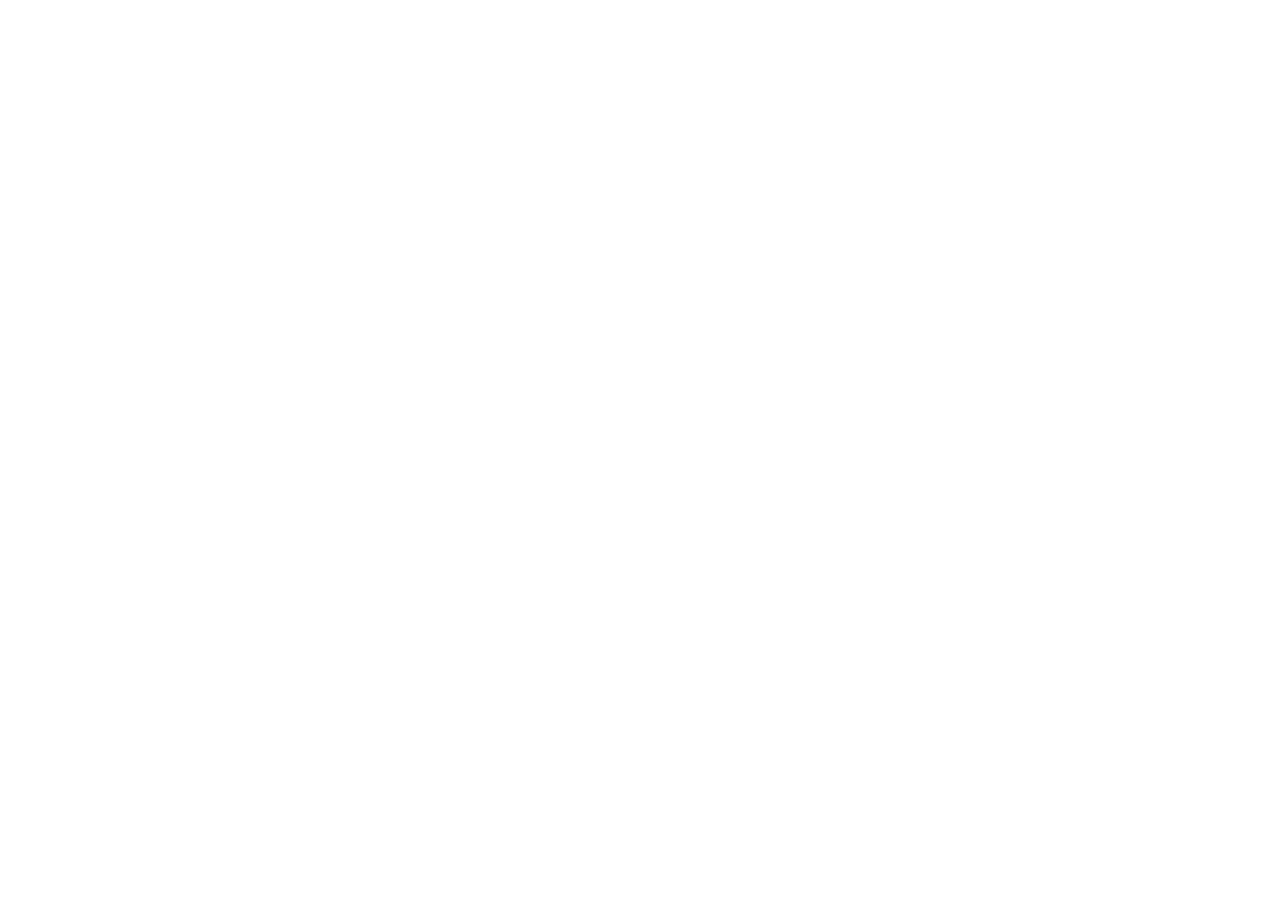
==== index.html @ af3cfa0d "." ====
<!DOCTYPE html>
<html lang="en">
<head>
    <meta charset="UTF-8">
    <meta http-equiv="X-UA-Compatible" content="IE=edge">
    <meta name="viewport" content="width=device-width, initial-scale=1.0">
    <title>Index</title>
</head>
<body>
    
</body>
</html>
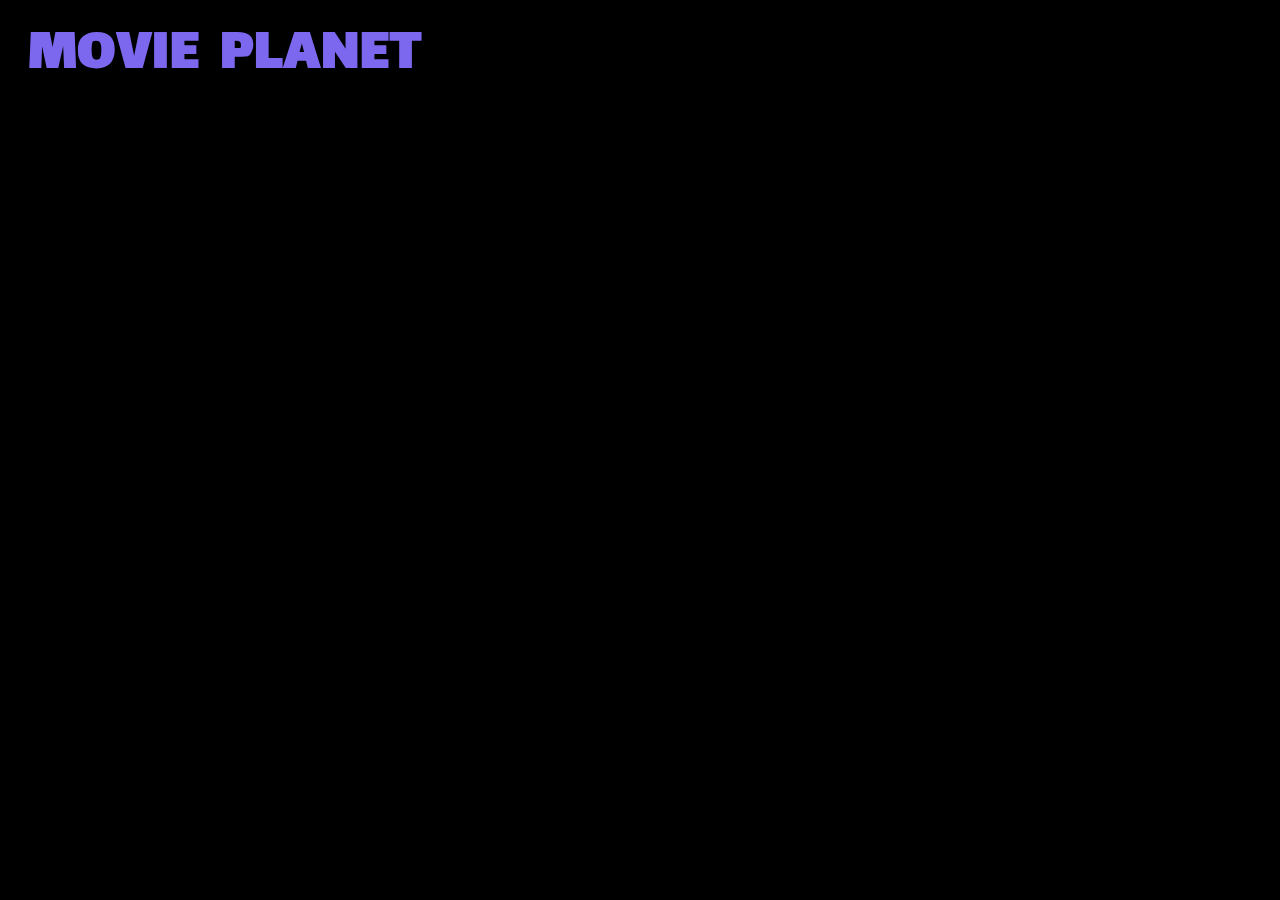
==== commit 46197f92: "background and logo" ====
--- a/index.html
+++ b/index.html
@@ -5,6 +5,14 @@
     <meta http-equiv="X-UA-Compatible" content="IE=edge">
     <meta name="viewport" content="width=device-width, initial-scale=1.0">
     <title>Index</title>
+    <link rel="stylesheet" type="text/css" href="./Header.css">
+    <link rel="stylesheet" type="text/css" href="./Body.css">
+    <script type="text/javascript" src="./Header.js"></script>
+    <script type="text/javascript" src="./Body.js"></script>
+    <h1 class="logo">MOVIE PLANET</h1>
+    <style type="text/css">
+      @import url('https://fonts.googleapis.com/css2?family=Lalezar&display=swap');
+    </style>
 </head>
 <body>
     
--- a/Header.css
+++ b/Header.css
@@ -0,0 +1,15 @@
+@charset "UTF-8";
+
+.logo {
+    font-family: 'Lalezar', cursive;
+    font-size: 45pt;
+    word-spacing: 10px;
+    letter-spacing: 1px;
+    color:mediumslateblue;
+    margin-top: 0px;
+    margin-left: 20px;
+}
+
+body{
+    background-color: black;
+}--- a/Body.css
+++ b/Body.css
@@ -0,0 +1 @@
+@charset "UTF-8";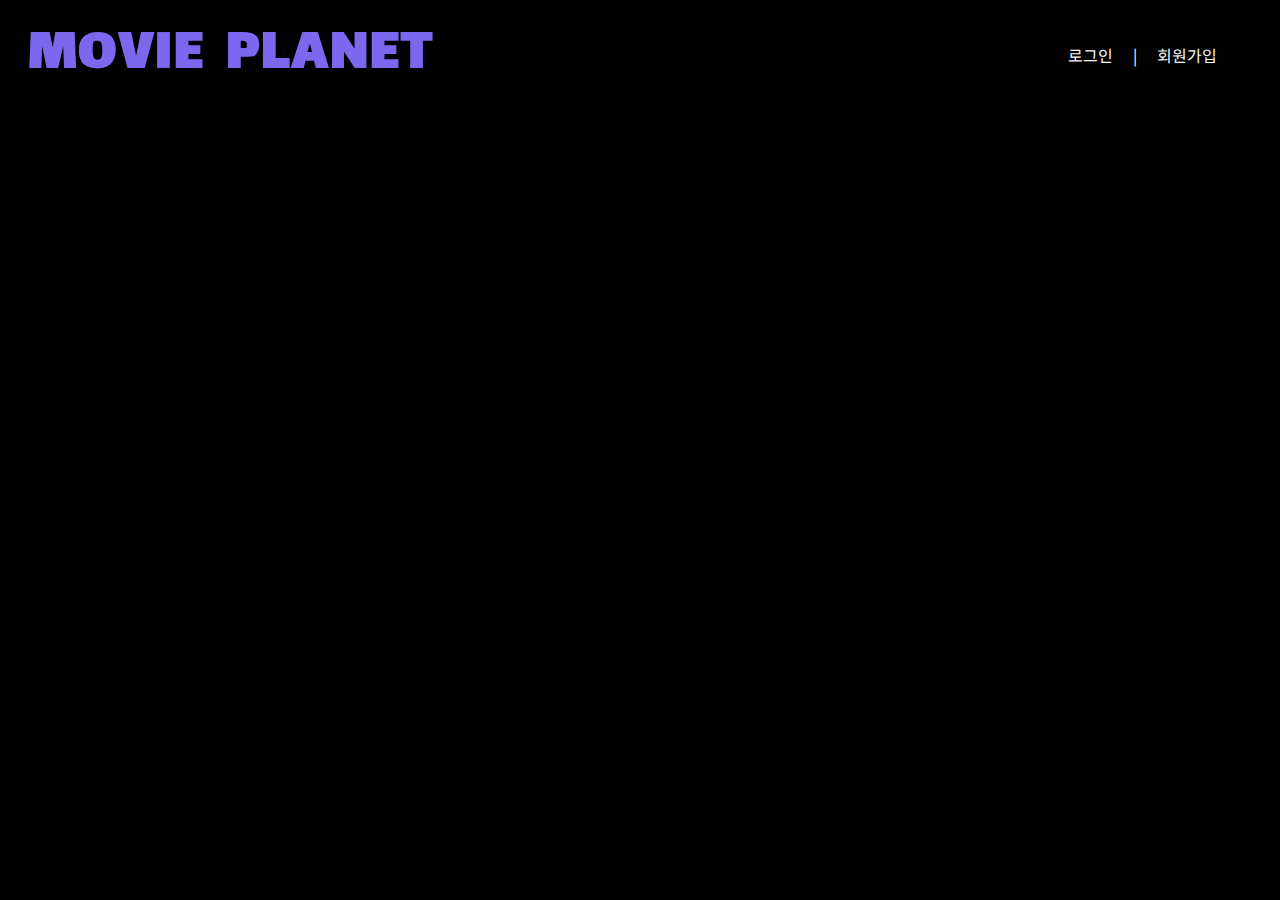
==== commit ad18c27b: "logo and navi" ====
--- a/index.html
+++ b/index.html
@@ -8,13 +8,24 @@
     <link rel="stylesheet" type="text/css" href="./Header.css">
     <link rel="stylesheet" type="text/css" href="./Body.css">
     <script type="text/javascript" src="./Header.js"></script>
-    <script type="text/javascript" src="./Body.js"></script>
-    <h1 class="logo">MOVIE PLANET</h1>
+
     <style type="text/css">
-      @import url('https://fonts.googleapis.com/css2?family=Lalezar&display=swap');
+        @import url('https://fonts.googleapis.com/css2?family=Lalezar&display=swap');
+        @import url('https://fonts.googleapis.com/css2?family=Noto+Sans+KR:wght@500&display=swap');
     </style>
 </head>
 <body>
+    <script type="text/javascript" src="./Body.js"></script>
     
+    <div class="header">
+        <div id="logo">MOVIE PLANET</div>
+        <ul id="navi">
+            <li><a href="./login.html">로그인</a></li>
+            <li>|</li>
+            <li><a href="./signup.html">회원가입</a></li>
+        </ul>
+    </div>
+
+
 </body>
 </html>--- a/Header.css
+++ b/Header.css
@@ -1,15 +1,36 @@
 @charset "UTF-8";
-
-.logo {
-    font-family: 'Lalezar', cursive;
-    font-size: 45pt;
-    word-spacing: 10px;
-    letter-spacing: 1px;
-    color:mediumslateblue;
-    margin-top: 0px;
-    margin-left: 20px;
-}
 
 body{
     background-color: black;
-}+    color: white;
+    font-family: 'Noto Sans KR', sans-serif;
+}
+
+.header {
+    display: flex;
+    justify-content:space-between;
+    align-items: center;
+}
+
+.header a:link, .header a:visited { text-decoration: none; color:whitesmoke}
+.header a:hover { color: slateblue}
+
+#logo {
+    font-family: 'Lalezar', cursive;
+    font-size: 45pt;
+    font-weight: bold;
+    word-spacing: 10px;
+    letter-spacing: 2px;
+    color:mediumslateblue;
+    margin: 0px 20px;
+}
+
+#navi {
+    padding-right: 35px;
+}
+#navi li { 
+    list-style-type: none;
+    float: left;
+    padding: 0 20px 0 0;
+}
+
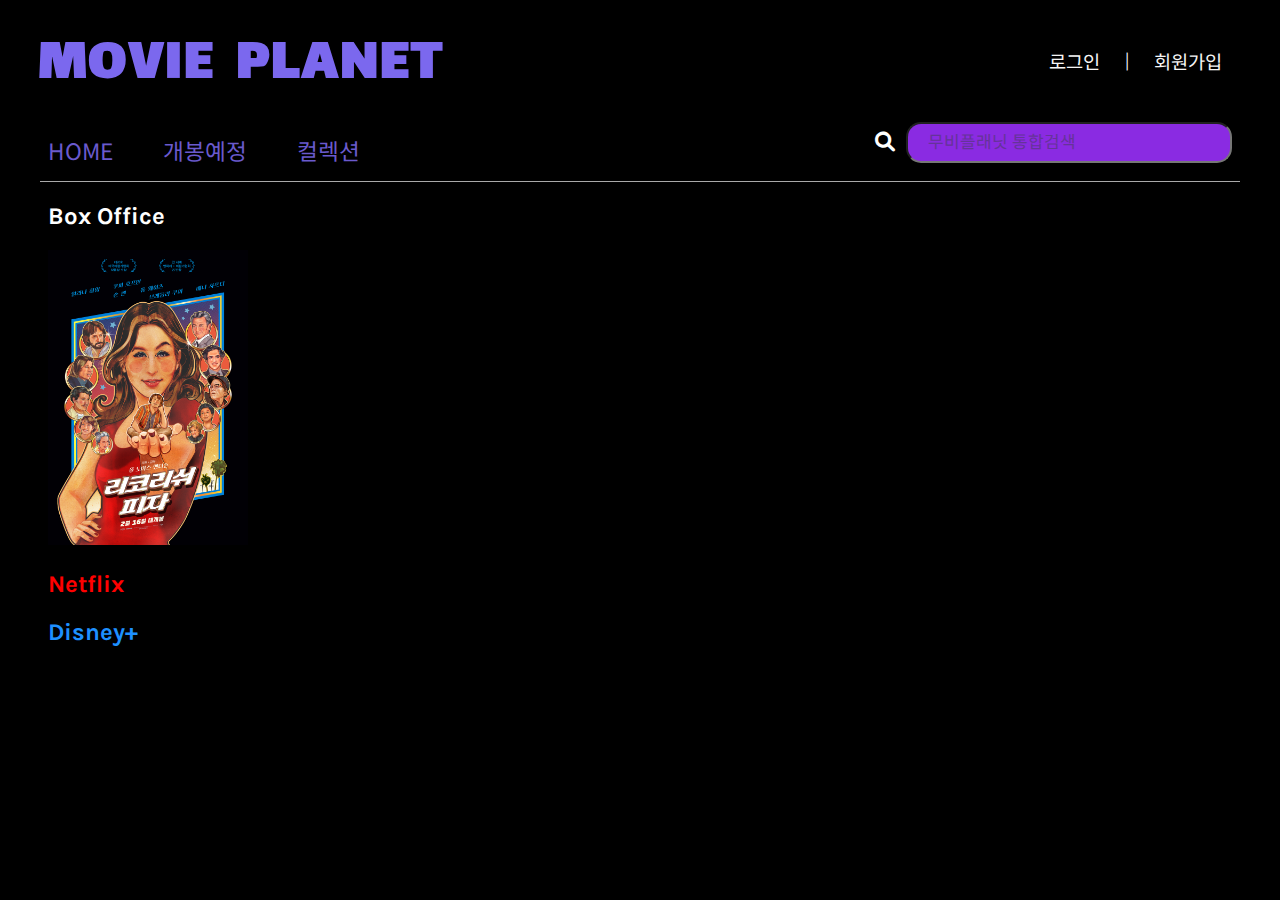
==== commit 5fd44978: "header complete" ====
--- a/index.html
+++ b/index.html
@@ -6,18 +6,16 @@
     <meta name="viewport" content="width=device-width, initial-scale=1.0">
     <title>Index</title>
     <link rel="stylesheet" type="text/css" href="./Header.css">
-    <link rel="stylesheet" type="text/css" href="./Body.css">
+    <link rel="stylesheet" href="https://cdnjs.cloudflare.com/ajax/libs/font-awesome/6.0.0/css/all.min.css" integrity="sha512-9usAa10IRO0HhonpyAIVpjrylPvoDwiPUiKdWk5t3PyolY1cOd4DSE0Ga+ri4AuTroPR5aQvXU9xC6qOPnzFeg==" crossorigin="anonymous" referrerpolicy="no-referrer" />
     <script type="text/javascript" src="./Header.js"></script>
-
     <style type="text/css">
         @import url('https://fonts.googleapis.com/css2?family=Lalezar&display=swap');
         @import url('https://fonts.googleapis.com/css2?family=Noto+Sans+KR:wght@500&display=swap');
+        @import url('https://fonts.googleapis.com/css2?family=Karla:wght@800&display=swap');
     </style>
 </head>
 <body>
-    <script type="text/javascript" src="./Body.js"></script>
-    
-    <div class="header">
+    <div class="header-top">
         <div id="logo">MOVIE PLANET</div>
         <ul id="navi">
             <li><a href="./login.html">로그인</a></li>
@@ -25,7 +23,32 @@
             <li><a href="./signup.html">회원가입</a></li>
         </ul>
     </div>
+    <div class="header-bottom">
+        <div id="menu">
+            <ul>
+                <li><a href="./index.html">HOME</a></li>
+                <li><a href="./comingSoon.html">개봉예정</a></li>
+                <li><a href="./collection.html">컬렉션</a></li>
+            </ul>
+        </div>
+        <div>
+            <i class="fa-solid fa-magnifying-glass fa-lg"></i>
+            <input type="text" placeholder="무비플래닛 통합검색" id="search">
+        </div>
+    </div>
+    <hr style="width: 95%; height:1px; border:none; background-color: darkgray;">
 
-
+    <div class="boxoffice">
+        <h2>Box Office</h2>
+        <figure>
+            <img src="images/Licorice Pizza.jpg">
+        </figure>
+    </div>
+    <div class="netflix">
+        <h2>Netflix</h2>
+    </div>
+    <div class="disney-plus">
+        <h2>Disney+</h2>
+    </div>
 </body>
 </html>--- a/Header.css
+++ b/Header.css
@@ -1,20 +1,22 @@
 @charset "UTF-8";
 
 body{
+    font-family: 'Noto Sans KR', sans-serif;
     background-color: black;
     color: white;
-    font-family: 'Noto Sans KR', sans-serif;
 }
 
-.header {
+.header-top {
     display: flex;
     justify-content:space-between;
     align-items: center;
 }
-
-.header a:link, .header a:visited { text-decoration: none; color:whitesmoke}
-.header a:hover { color: slateblue}
-
+.header-top a:link, .header-top a:visited { 
+    text-decoration: none; 
+    font-size: 14pt;
+    color:whitesmoke
+}
+.header-top a:hover { color: slateblue}
 #logo {
     font-family: 'Lalezar', cursive;
     font-size: 45pt;
@@ -22,15 +24,74 @@
     word-spacing: 10px;
     letter-spacing: 2px;
     color:mediumslateblue;
-    margin: 0px 20px;
+    padding: 10px 30px 0px;
 }
-
-#navi {
-    padding-right: 35px;
-}
+#navi { padding-right: 25px; }
 #navi li { 
     list-style-type: none;
     float: left;
-    padding: 0 20px 0 0;
+    padding-right: 25px;
 }
 
+.header-bottom {
+    display: flex;
+    justify-content:space-between;
+    align-items: center;
+}
+#menu li{
+    list-style-type: none;
+    float: left; 
+}
+#menu a:link, #menu a:visited {
+    text-decoration: none;
+    color: slateblue;
+    font-size: 17pt;
+    padding-right: 50px;
+}
+#menu a:hover { color : whitesmoke }
+#search {
+    width: 300px;
+    height: 35px;
+    border-radius: 15px;
+    background-color: blueviolet;
+    color: white;
+    font-size: 17px;
+    padding-left: 20px;
+    margin: 10px 40px 10px 7px;
+}
+input::placeholder {
+    color: rebeccapurple;
+    font-family: 'Noto Sans KR', sans-serif;
+}
+
+
+.boxoffice h2 {
+    font-family: 'Karla', sans-serif;
+    padding-left: 40px;
+    color: white
+}
+.netflix h2 {
+    font-family: 'Karla', sans-serif;
+    padding-left: 40px;
+    color: red
+}
+.disney-plus h2 {
+    font-family: 'Karla', sans-serif;
+    padding-left: 40px;
+    color: dodgerblue
+}
+
+img { max-width: 200px; }
+
+@media (max-width: 720px) {
+    .header-top, .header-bottom{
+        display: block;
+    }
+    #menu {
+        float: left;
+    }
+    #menu a:link, #menu a:visited {
+        padding-left:0px;
+        padding-right: 10px;
+    }
+}
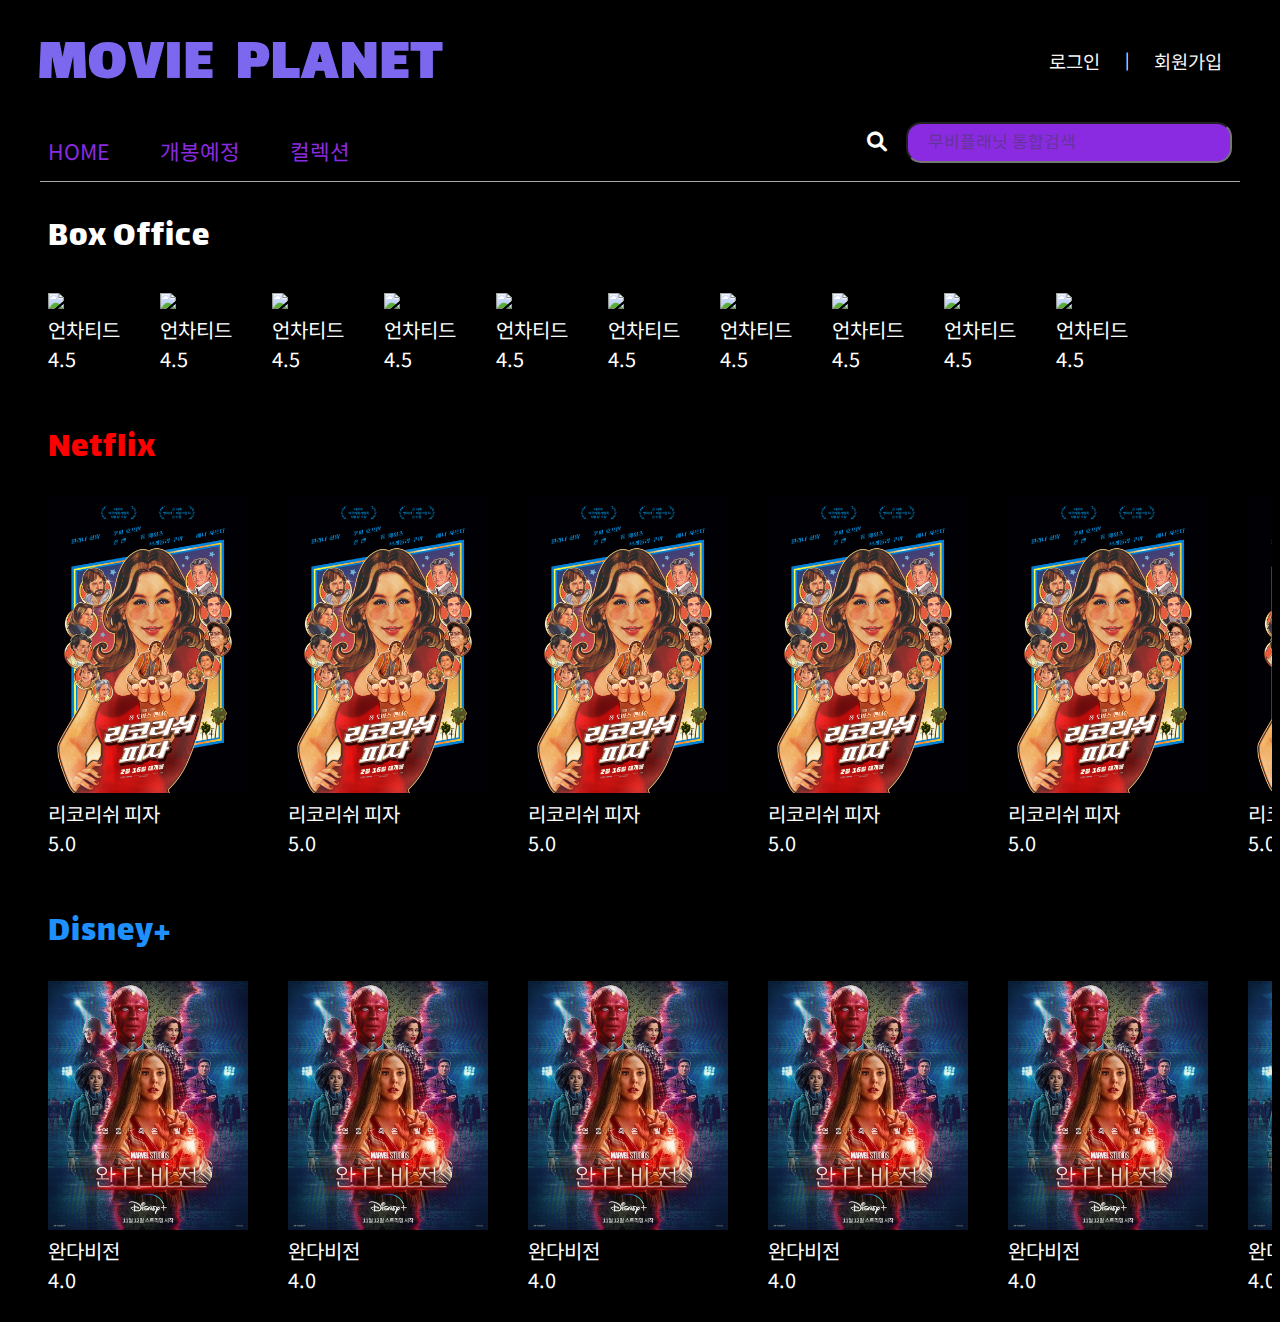
==== commit 5bb47d3e: "HOME_List and Horizontal scroll" ====
--- a/index.html
+++ b/index.html
@@ -7,11 +7,10 @@
     <title>Index</title>
     <link rel="stylesheet" type="text/css" href="./Header.css">
     <link rel="stylesheet" href="https://cdnjs.cloudflare.com/ajax/libs/font-awesome/6.0.0/css/all.min.css" integrity="sha512-9usAa10IRO0HhonpyAIVpjrylPvoDwiPUiKdWk5t3PyolY1cOd4DSE0Ga+ri4AuTroPR5aQvXU9xC6qOPnzFeg==" crossorigin="anonymous" referrerpolicy="no-referrer" />
-    <script type="text/javascript" src="./Header.js"></script>
+    <script type="text/javascript" src="./moviedata.js"></script>
     <style type="text/css">
         @import url('https://fonts.googleapis.com/css2?family=Lalezar&display=swap');
         @import url('https://fonts.googleapis.com/css2?family=Noto+Sans+KR:wght@500&display=swap');
-        @import url('https://fonts.googleapis.com/css2?family=Karla:wght@800&display=swap');
     </style>
 </head>
 <body>
@@ -33,22 +32,144 @@
         </div>
         <div>
             <i class="fa-solid fa-magnifying-glass fa-lg"></i>
-            <input type="text" placeholder="무비플래닛 통합검색" id="search">
+            <input type="text" placeholder="무비플래닛 통합검색">
         </div>
     </div>
     <hr style="width: 95%; height:1px; border:none; background-color: darkgray;">
 
-    <div class="boxoffice">
-        <h2>Box Office</h2>
-        <figure>
-            <img src="images/Licorice Pizza.jpg">
-        </figure>
-    </div>
-    <div class="netflix">
-        <h2>Netflix</h2>
-    </div>
-    <div class="disney-plus">
-        <h2>Disney+</h2>
+    <div class="home">
+        <h2 id="h2-boxoffice">Box Office</h2>
+        <div class="boxoffice">
+            <ul class="movie">
+                <li><img src="images/Uncharted.jpg"></li>
+                <li>언차티드</li>
+                <li>4.5</li>
+            </ul>
+            <ul class="movie">
+                <li><img src="images/Uncharted.jpg"></li>
+                <li>언차티드</li>
+                <li>4.5</li>
+            </ul>
+            <ul class="movie">
+                <li><img src="images/Uncharted.jpg"></li>
+                <li>언차티드</li>
+                <li>4.5</li>
+            </ul>
+            <ul class="movie">
+                <li><img src="images/Uncharted.jpg"></li>
+                <li>언차티드</li>
+                <li>4.5</li>
+            </ul>
+            <ul class="movie">
+                <li><img src="images/Uncharted.jpg"></li>
+                <li>언차티드</li>
+                <li>4.5</li>
+            </ul>
+            <ul class="movie">
+                <li><img src="images/Uncharted.jpg"></li>
+                <li>언차티드</li>
+                <li>4.5</li>
+            </ul>
+            <ul class="movie">
+                <li><img src="images/Uncharted.jpg"></li>
+                <li>언차티드</li>
+                <li>4.5</li>
+            </ul>
+            <ul class="movie">
+                <li><img src="images/Uncharted.jpg"></li>
+                <li>언차티드</li>
+                <li>4.5</li>
+            </ul>
+            <ul class="movie">
+                <li><img src="images/Uncharted.jpg"></li>
+                <li>언차티드</li>
+                <li>4.5</li>
+            </ul>
+            <ul class="movie">
+                <li><img src="images/Uncharted.jpg"></li>
+                <li>언차티드</li>
+                <li>4.5</li>
+            </ul>
+            
+        </div>
+
+        <h2 id="h2-netflix">Netflix</h2>
+        <div class="netflix">
+            <ul class="movie">
+                <li><img src="images/Licorice Pizza.jpg"></li>
+                <li>리코리쉬 피자</li>
+                <li>5.0</li>
+            </ul>
+            <ul class="movie">
+                <li><img src="images/Licorice Pizza.jpg"></li>
+                <li>리코리쉬 피자</li>
+                <li>5.0</li>
+            </ul>
+            <ul class="movie">
+                <li><img src="images/Licorice Pizza.jpg"></li>
+                <li>리코리쉬 피자</li>
+                <li>5.0</li>
+            </ul>
+            <ul class="movie">
+                <li><img src="images/Licorice Pizza.jpg"></li>
+                <li>리코리쉬 피자</li>
+                <li>5.0</li>
+            </ul>
+            <ul class="movie">
+                <li><img src="images/Licorice Pizza.jpg"></li>
+                <li>리코리쉬 피자</li>
+                <li>5.0</li>
+            </ul>
+            <ul class="movie">
+                <li><img src="images/Licorice Pizza.jpg"></li>
+                <li>리코리쉬 피자</li>
+                <li>5.0</li>
+            </ul>
+            <ul class="movie">
+                <li><img src="images/Licorice Pizza.jpg"></li>
+                <li>리코리쉬 피자</li>
+                <li>5.0</li>
+            </ul>
+        </div>
+
+        <h2 id="h2-disneyPlus">Disney+</h2>
+        <div class="disneyPlus">
+            <ul class="movie">
+                <li><img src="images/WandaVision.jfif"></li>
+                <li>완다비전</li>
+                <li>4.0</li>
+            </ul>
+            <ul class="movie">
+                <li><img src="images/WandaVision.jfif"></li>
+                <li>완다비전</li>
+                <li>4.0</li>
+            </ul>
+            <ul class="movie">
+                <li><img src="images/WandaVision.jfif"></li>
+                <li>완다비전</li>
+                <li>4.0</li>
+            </ul>
+            <ul class="movie">
+                <li><img src="images/WandaVision.jfif"></li>
+                <li>완다비전</li>
+                <li>4.0</li>
+            </ul>
+            <ul class="movie">
+                <li><img src="images/WandaVision.jfif"></li>
+                <li>완다비전</li>
+                <li>4.0</li>
+            </ul>
+            <ul class="movie">
+                <li><img src="images/WandaVision.jfif"></li>
+                <li>완다비전</li>
+                <li>4.0</li>
+            </ul>
+            <ul class="movie">
+                <li><img src="images/WandaVision.jfif"></li>
+                <li>완다비전</li>
+                <li>4.0</li>
+            </ul>
+        </div>
     </div>
 </body>
 </html>--- a/Header.css
+++ b/Header.css
@@ -5,6 +5,7 @@
     background-color: black;
     color: white;
 }
+
 
 .header-top {
     display: flex;
@@ -33,6 +34,7 @@
     padding-right: 25px;
 }
 
+
 .header-bottom {
     display: flex;
     justify-content:space-between;
@@ -44,12 +46,12 @@
 }
 #menu a:link, #menu a:visited {
     text-decoration: none;
-    color: slateblue;
-    font-size: 17pt;
+    color: blueviolet;
+    font-size: 16pt;
     padding-right: 50px;
 }
 #menu a:hover { color : whitesmoke }
-#search {
+input {
     width: 300px;
     height: 35px;
     border-radius: 15px;
@@ -57,7 +59,7 @@
     color: white;
     font-size: 17px;
     padding-left: 20px;
-    margin: 10px 40px 10px 7px;
+    margin: 10px 40px 10px 15px;
 }
 input::placeholder {
     color: rebeccapurple;
@@ -65,23 +67,38 @@
 }
 
 
-.boxoffice h2 {
-    font-family: 'Karla', sans-serif;
+.home {
+    font-size: 20px;
+}
+h2 {
+    font-family: 'Lalezar', cursive;
+    font-size: 35px;
+    font-weight:200;
+    letter-spacing: 1px;
+    margin-bottom: 0px;
     padding-left: 40px;
-    color: white
 }
-.netflix h2 {
-    font-family: 'Karla', sans-serif;
-    padding-left: 40px;
-    color: red
+#h2-boxoffice { color: white }
+#h2-netflix { color: red }
+#h2-disneyPlus { color: dodgerblue }
+
+img { max-width: 200px;}
+
+.boxoffice, .netflix, .disneyPlus {
+    display: flex;
+    flex-wrap: nowrap;
+    overflow-x: auto;
 }
-.disney-plus h2 {
-    font-family: 'Karla', sans-serif;
-    padding-left: 40px;
-    color: dodgerblue
+.movie {  list-style-type: none; }
+
+::-webkit-scrollbar {
+    height: 10px;
+}
+::-webkit-scrollbar-thumb{
+    background-color: rgb(48, 48, 48);
+    border-radius: 5px;
 }
 
-img { max-width: 200px; }
 
 @media (max-width: 720px) {
     .header-top, .header-bottom{
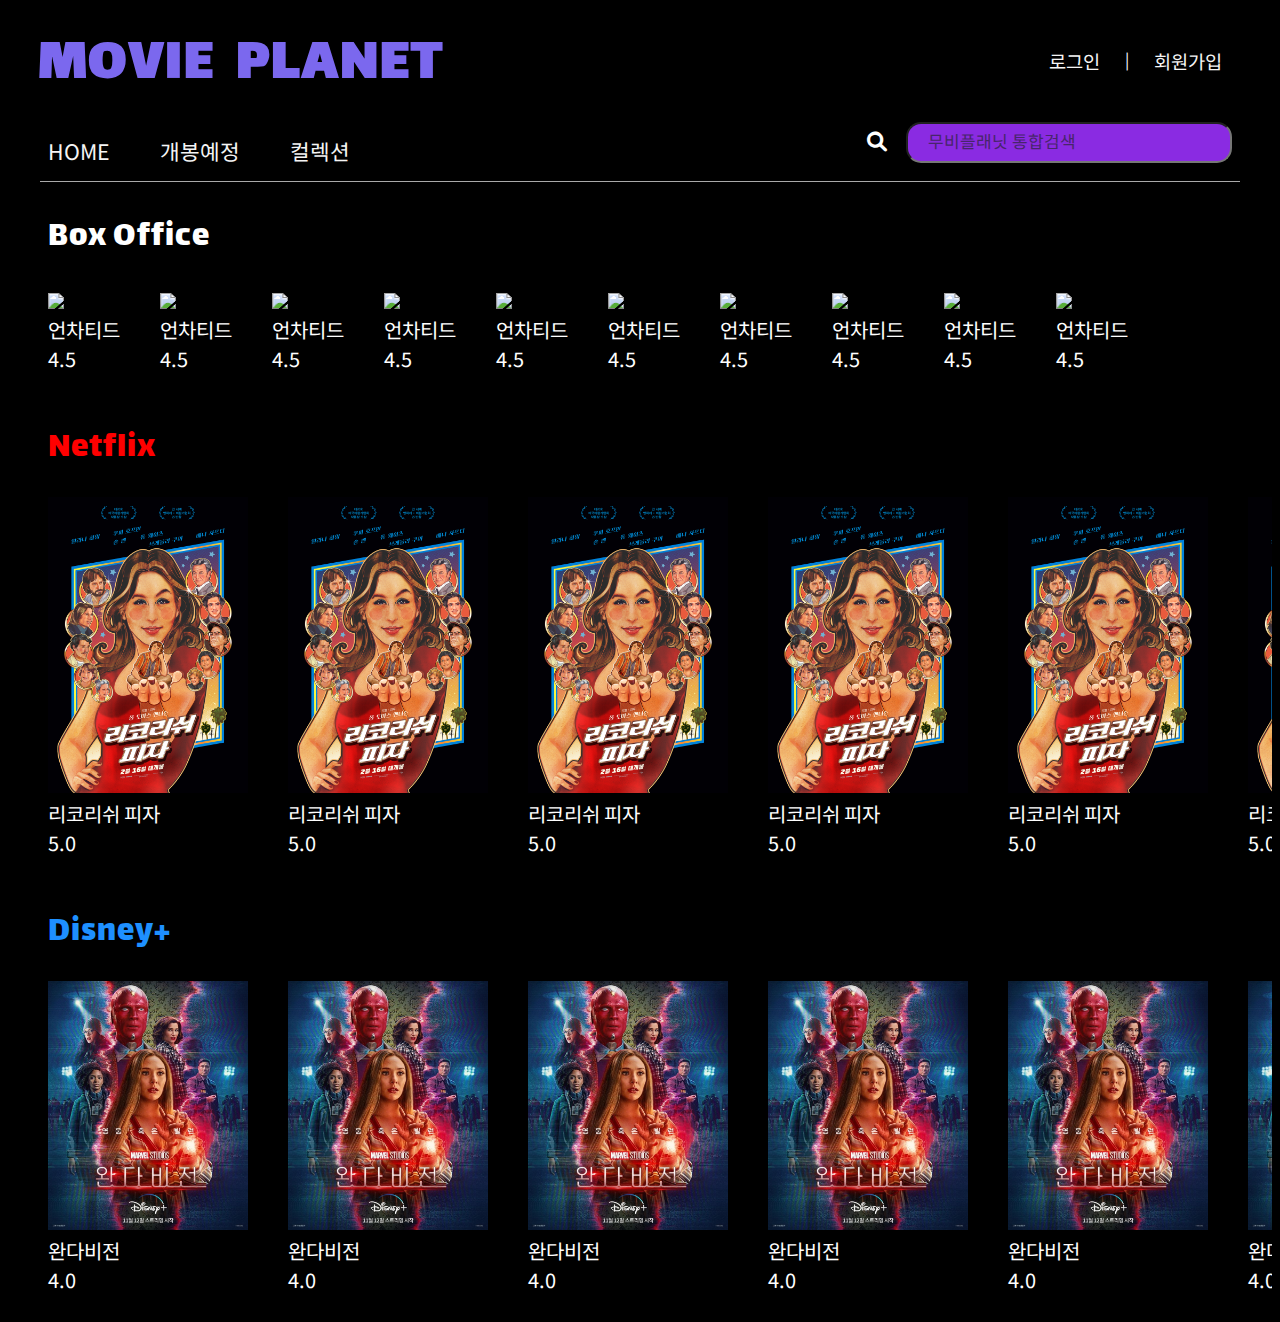
==== commit 9dc019ad: "." ====
--- a/index.html
+++ b/index.html
@@ -6,6 +6,7 @@
     <meta name="viewport" content="width=device-width, initial-scale=1.0">
     <title>Index</title>
     <link rel="stylesheet" type="text/css" href="./Header.css">
+    <link rel="stylesheet" type="text/css" href="./home.css">
     <link rel="stylesheet" href="https://cdnjs.cloudflare.com/ajax/libs/font-awesome/6.0.0/css/all.min.css" integrity="sha512-9usAa10IRO0HhonpyAIVpjrylPvoDwiPUiKdWk5t3PyolY1cOd4DSE0Ga+ri4AuTroPR5aQvXU9xC6qOPnzFeg==" crossorigin="anonymous" referrerpolicy="no-referrer" />
     <script type="text/javascript" src="./moviedata.js"></script>
     <style type="text/css">
@@ -30,7 +31,7 @@
                 <li><a href="./collection.html">컬렉션</a></li>
             </ul>
         </div>
-        <div>
+        <div id="search">
             <i class="fa-solid fa-magnifying-glass fa-lg"></i>
             <input type="text" placeholder="무비플래닛 통합검색">
         </div>
--- a/Header.css
+++ b/Header.css
@@ -44,13 +44,13 @@
     list-style-type: none;
     float: left; 
 }
-#menu a:link, #menu a:visited {
+#menu :link, #menu :visited {
     text-decoration: none;
-    color: blueviolet;
+    color: whitesmoke;
     font-size: 16pt;
     padding-right: 50px;
 }
-#menu a:hover { color : whitesmoke }
+#menu :hover { color : blueviolet }
 input {
     width: 300px;
     height: 35px;
@@ -62,43 +62,9 @@
     margin: 10px 40px 10px 15px;
 }
 input::placeholder {
-    color: rebeccapurple;
+    color: rgb(72, 37, 107);
     font-family: 'Noto Sans KR', sans-serif;
 }
-
-
-.home {
-    font-size: 20px;
-}
-h2 {
-    font-family: 'Lalezar', cursive;
-    font-size: 35px;
-    font-weight:200;
-    letter-spacing: 1px;
-    margin-bottom: 0px;
-    padding-left: 40px;
-}
-#h2-boxoffice { color: white }
-#h2-netflix { color: red }
-#h2-disneyPlus { color: dodgerblue }
-
-img { max-width: 200px;}
-
-.boxoffice, .netflix, .disneyPlus {
-    display: flex;
-    flex-wrap: nowrap;
-    overflow-x: auto;
-}
-.movie {  list-style-type: none; }
-
-::-webkit-scrollbar {
-    height: 10px;
-}
-::-webkit-scrollbar-thumb{
-    background-color: rgb(48, 48, 48);
-    border-radius: 5px;
-}
-
 
 @media (max-width: 720px) {
     .header-top, .header-bottom{
@@ -112,3 +78,4 @@
         padding-right: 10px;
     }
 }
+
--- a/home.css
+++ b/home.css
@@ -0,0 +1,35 @@
+@charset "UTF-8";
+
+.home {
+    font-size: 20px;
+}
+h2 {
+    font-family: 'Lalezar', cursive;
+    font-size: 35px;
+    font-weight:200;
+    letter-spacing: 1px;
+    margin-bottom: 0px;
+    padding-left: 40px;
+}
+#h2-boxoffice { color: white }
+#h2-netflix { color: red }
+#h2-disneyPlus { color: dodgerblue }
+
+img { max-width: 200px;}
+
+.boxoffice, .netflix, .disneyPlus {
+    display: flex;
+    flex-wrap: nowrap;
+    overflow-x: auto;
+}
+.movie {  list-style-type: none; }
+
+::-webkit-scrollbar {
+    height: 10px;
+}
+::-webkit-scrollbar-thumb{
+    background-color: rgb(48, 48, 48);
+    border-radius: 5px;
+}
+
+
